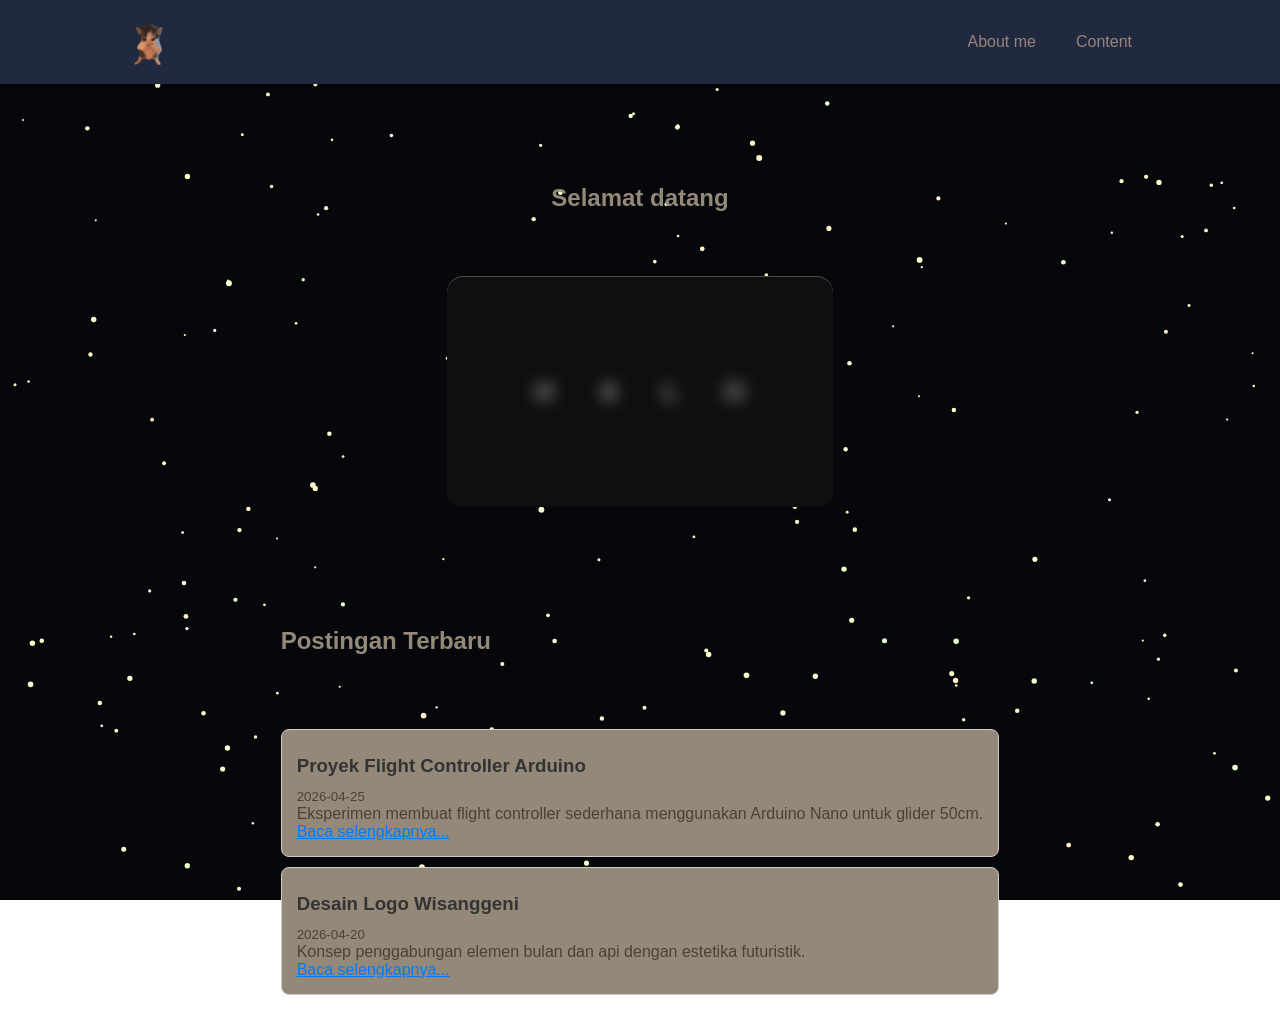
==== index.html @ 1976177c "Fix HTML structure and update navigation links" ====
<!DOCTYPE html>

<html lang="id">
    <head>
        <meta charset="UTF-8">
        <meta name="viewport" content="width=device-width, initial-scale=1.0">
        <link rel="stylesheet" href="style.css">
        <title>Sanul's Web</title>
    </head>
    <body>

</div>
        <nav class="navbar">
        <div class="logo">
            <a href="home.html"><img src="kicau-maniaa.gif" title="homeicon" width="50px" height="50px"></a>
        </div> 
            <ul class="nav-links">
                <li><a href="aboutme.html">About me</a></li>
                <li><a href="content.html">Content</a></li>
            </ul>
            <div class="menu-toggle" id="mobile-menu">
                <span class="bar"></span>
                <span class="bar"></span>
                <span class="bar"></span>
            </div>
        </nav>
        <div style="padding: 100px 20px; text-align: center;">
            <section>
  <h1>Selamat datang</h1>
  <ul class="code">
    <li tabindex="0" class="digit">
      <span>H</span>
    </li>
    <li tabindex="0" class="digit">
      <span>A</span>
    </li>
    <li tabindex="0" class="digit">
      <span>L</span>
    </li>
    <li tabindex="0" class="digit">
      <span>O</span>
    </li>
  </ul>
</section>
        </div>
<section class="content">
        <h2>Postingan Terbaru</h2>
        <div id="post-container">
            
        </div>
    </section>
<canvas id="canvas"></canvas>
<script src="cursor.js"></script>

<div>
<script>
    // 1. Ambil data dari file JSON
    fetch('posts.json')
        .then(response => response.json())
        .then(data => {
            const container = document.getElementById('post-container');
            
            // 2. Ambil 2-3 postingan terbaru saja
            const latestPosts = data.slice(0, 3); 

            // 3. Masukkan ke dalam HTML
            latestPosts.forEach(post => {
                const card = `
                    <div class="post-card" style="border: 1px solid #ccc; padding: 15px; margin: 10px 0; border-radius: 8px;">
                        <h3>${post.judul}</h3>
                        <p><small>${post.tanggal}</small></p>
                        <p>${post.ringkasan}</p>
                        <a href="${post.link}" style="color: #007bff;">Baca selengkapnya...</a>
                    </div>
                `;
                container.innerHTML += card;
            });
        })
        .catch(error => console.error('Gagal memuat postingan:', error));
</script>

<script>
    const menu = document.querySelector('#mobile-menu');
    const menuLinks = document.querySelector('.nav-links');

    menu.addEventListener('click', function() {
        // Menambah atau menghapus class 'active' saat diklik
        menuLinks.classList.toggle('active');
        
        // Opsional: Animasi burger jadi silang (X)
        menu.classList.toggle('is-active');
    });
</script>
</div>
    </body>

</html>
---- style.css ----
/* --- bar 
body {
    background-color: #222831 ; /* Dark Blue 
    color: #393E46;
    line-height: 1.6;
}*/

* {
  box-sizing: border-box;
}


section {
  display: grid;
  gap: 4rem;
  align-items: center;
  justify-content: center;
}


.code {
  font-size: 3rem;
  display: flex;
  flex-wrap: nowrap;
  color: hsl(0 0% 100%);
  border-radius: 1rem;
  background: hsl(0 0% 6%);
  justify-content: center;
  box-shadow: 0 1px hsl(0 0% 100% / 0.25) inset;
}

.code:hover {
  cursor: grab;
}

.digit {
  display: flex;
  height: 100%;
  padding: 5.5rem 1rem;
}

.digit:focus-visible {
  outline-color: hsl(0 0% 50% / 0.25);
  outline-offset: 1rem;
}

.digit span {
  scale: calc(var(--active, 0) + 0.5);
  filter: blur(calc((1 - var(--active, 0)) * 1rem));
  transition: scale calc(((1 - var(--active, 0)) + 0.2) * 1s), filter calc(((1 - var(--active, 0)) + 0.2) * 1s);
}

ul {
  padding: 0;
  margin: 0;
}

.digit:first-of-type {
  padding-left: 5rem;
}
.digit:last-of-type {
  padding-right: 5rem;
}

:root {
  --lerp-0: 1; /* === sin(90deg) */
  --lerp-1: calc(sin(50deg));
  --lerp-2: calc(sin(45deg));
  --lerp-3: calc(sin(35deg));
  --lerp-4: calc(sin(25deg));
  --lerp-5: calc(sin(15deg));
}

.digit:is(:hover, :focus-visible) {
  --active: var(--lerp-0);
}
.digit:is(:hover, :focus-visible) + .digit,
.digit:has(+ .digit:is(:hover, :focus-visible)) {
  --active: var(--lerp-1);
}
.digit:is(:hover, :focus-visible) + .digit + .digit,
.digit:has(+ .digit + .digit:is(:hover, :focus-visible)) {
  --active: var(--lerp-2);
}
.digit:is(:hover, :focus-visible) + .digit + .digit + .digit,
.digit:has(+ .digit + .digit + .digit:is(:hover, :focus-visible)) {
  --active: var(--lerp-3);
}
.digit:is(:hover, :focus-visible) + .digit + .digit + .digit + .digit,
.digit:has(+ .digit + .digit + .digit + .digit:is(:hover, :focus-visible)) {
  --active: var(--lerp-4);
}
.digit:is(:hover, :focus-visible) + .digit + .digit + .digit + .digit + .digit,
.digit:has(+ .digit + .digit + .digit + .digit + .digit:is(:hover, :focus-visible)) {
  --active: var(--lerp-5);
}

h1 {
    color: #948979;
}

h5  {
    color: #948979;
}

h2 {
    color: #948979;
}

p {
    color: #4B4038;
}

.card:hover {
    border-color: #DFD0B8;
    transform: scale(1.02);
}

.post-card {
    background: #948979;
    padding: 20px;
    margin-bottom: 20px;
    border-radius: 10px;
    transition: transform 0.3s;
}
.post-date {
    font-size: 0.8rem;
    color: #4B4038;
}

.post-card h3 {
    margin: 10px 0;
    color: #333333;
}

.bar {
    width: 25px;
    height: 3px;
    background-color: #CAAA98; /* Warna putih agar terlihat di dark mode */
    border-radius: 3px;
    transition: 0.3s;
}


.read-more {
    display: inline-block;
    margin-top: 15px;
    text-decoration: none;
    color: #CAAA98;
    font-weight: bold;
}

.nav-links a {
    text-decoration: none;
    color: #9A8678;
    font-size: 1rem;
    font-weight: 500;
    transition: color 0.3s ease;
}

/* Efek Hover pada Link */
.nav-links a:hover {
    color: #CAAA98; /* Warna biru saat kursor di atasnya */
}

/*button konten*/

:root {
    --card-bg: #1e1e1e;        /* Abu-abu kartu */
    --border-soft: #333333;    /* Garis pembatas halus */
    --text-head: #4B4038;      /* Putih judul */
    --text-para: #a0a0a0;      /* Abu-abu teks deskripsi */
    --accent-blog: #64ffda;    /* Aksen Blog (Mint) */
    --accent-video: #DFD0B8;   /* Aksen Video (Orange Api/Wisanggeni) */
}


/* Header di bawah Navbar */
.content-header {
    text-align: center;
    padding: 60px 20px;
}

.content-header h1 {
    color: var(--text-head);
    font-size: 2rem;
    margin-bottom: 25px;
}

/* Container Tombol Utama */
.nav-buttons {
    display: flex;
    justify-content: center;
    gap: 15px;
}

.btn {
    padding: 10px 20px;
    border-radius: 6px;
    text-decoration: none;
    font-weight: bold;
    font-size: 0.9rem;
    transition: 0.3s ease;
}

.btn-blog {
    border: 1px solid var(--accent-blog);
    color: var(--accent-blog);
}

.btn-video {
    border: 1px solid var(--accent-video);
    color: var(--accent-video);
}

.btn:hover {
    background: rgba(255, 255, 255, 0.05);
    transform: translateY(-2px);
}

/* Grid Pembungkus Postingan */
.container {
    max-width: 1100px;
    margin: 0 auto;
    padding: 40px 20px;
}

.content-grid {
    display: grid;
    grid-template-columns: repeat(auto-fill, minmax(300px, 1fr));
    gap: 20px;
}

/* Style Kartu Umum */
.card {
    background: var(--card-bg);
    border: 1px solid var(--border-soft);
    border-radius: 12px;
    padding: 20px;
    transition: 0.3s ease;
    display: flex;
    flex-direction: column;
}


/* Tag Pembeda (Blog/Video) */
.tag {
    font-size: 0.7rem;
    font-weight: bold;
    text-transform: uppercase;
    margin-bottom: 15px;
    display: inline-block;
}

.tag-blog { color: var(--accent-blog); }
.tag-video { color: var(--accent-video); }

/* Isi Kartu */
.card h3 {
    color: var(--text-head);
    margin-bottom: 10px;
    font-size: 1.2rem;
}

.card p {
    font-size: 0.9rem;
    line-height: 1.5;
    flex-grow: 1; /* Supaya tinggi teks sama rata */
}

/* Link di dalam kartu */
.card-link {
    margin-top: 20px;
    text-decoration: none;
    font-size: 0.85rem;
    font-weight: bold;
    color: var(--text-head);
}

.card-link:hover {
    text-decoration: underline;
}


/* Blog Post Cards */
.content {
    max-width: 800px;
    margin: 0 auto;
    padding: 20px;
}


.post-card:hover {
    transform: translateY(-5px);
}

/* Reset Dasar */
* {
    margin: 0;
    padding: 0;
    box-sizing: border-box;
    font-family: 'Segoe UI', Tahoma, Geneva, Verdana, sans-serif;
    
}

/* Container Navbar */
.navbar {
    display: flex;
    justify-content: space-between; /* Membagi ruang antara logo, menu, dan tombol */
    align-items: center;
    padding: 15px 10%;
    background-color: #202940; /* Warna latar putih bersih */
    box-shadow: 0 2px 10px rgba(0, 0, 0, 0.1); /* Bayangan halus di bawah */
    position: sticky;
    top: 0;
    z-index: 1000;
}

/* Style Logo */


/* Link Navigasi */
.nav-links {
    list-style: none;
    display: flex;
}

.nav-links li {
    margin: 0 20px;
}


/* Sembunyikan burger di layar besar */
.menu-toggle {
    display: none;
    cursor: pointer;
    flex-direction: column;
    gap: 5px;
}


/* --- Pengaturan Layar HP (Mobile) --- */
@media screen and (max-width: 768px) {
    .menu-toggle {
        display: flex; /* Munculkan burger */
    }

    .nav-links {
        display: none; /* Sembunyikan menu bawaan */
        flex-direction: column;
        width: 100%;
        background-color: #C08552; /* Warna abu-abu bar kamu */
        position: absolute;
        top: 60px; /* Jarak dari atas bar */
        left: 0;
        border-bottom: 1px solid #333;
        padding: 20px 0;
    }

    /* Class tambahan saat menu dibuka (akan dipicu oleh JavaScript) */
    .nav-links.active {
        display: flex;
    }

    .nav-buttons {
        flex-direction: column;
        align-items: center;
    }
    .btn { width: 80%; text-align: center; }

}

/* Menghilangkan margin bawaan browser */
#canvas {
    position: fixed; /* Bintang tetap di posisi layar saat scroll */
    top: 0;
    left: 0;
    width: 100%;
    height: 100%;
    z-index: -1; /* PENTING: Meletakkan bintang di bawah konten website */
    background-color: #05070a;
}
#spaceCanvas {
    position: fixed;
    top: 0;
    left: 0;
    width: 100%;
    height: 100%;
    z-index: 5; /* Di atas bintang (#canvas z-index -1), tapi di bawah teks */
    pointer-events: none;
}
body {
    margin: 0;
    padding: 0;
    /* overflow: hidden;  <-- HAPUS baris ini agar bisa scroll */
}        /* style.css 
html, body {
    cursor: none; /* Sembunyikan kursor bawaan Windows/Chrome 
}

/* Pastikan semua link dan tombol juga menyembunyikan kursor 
a, button, .menu-toggle {
    cursor: none;
}

/* Supaya canvas tidak mengganggu scroll 
canvas {
    display: block;
} */
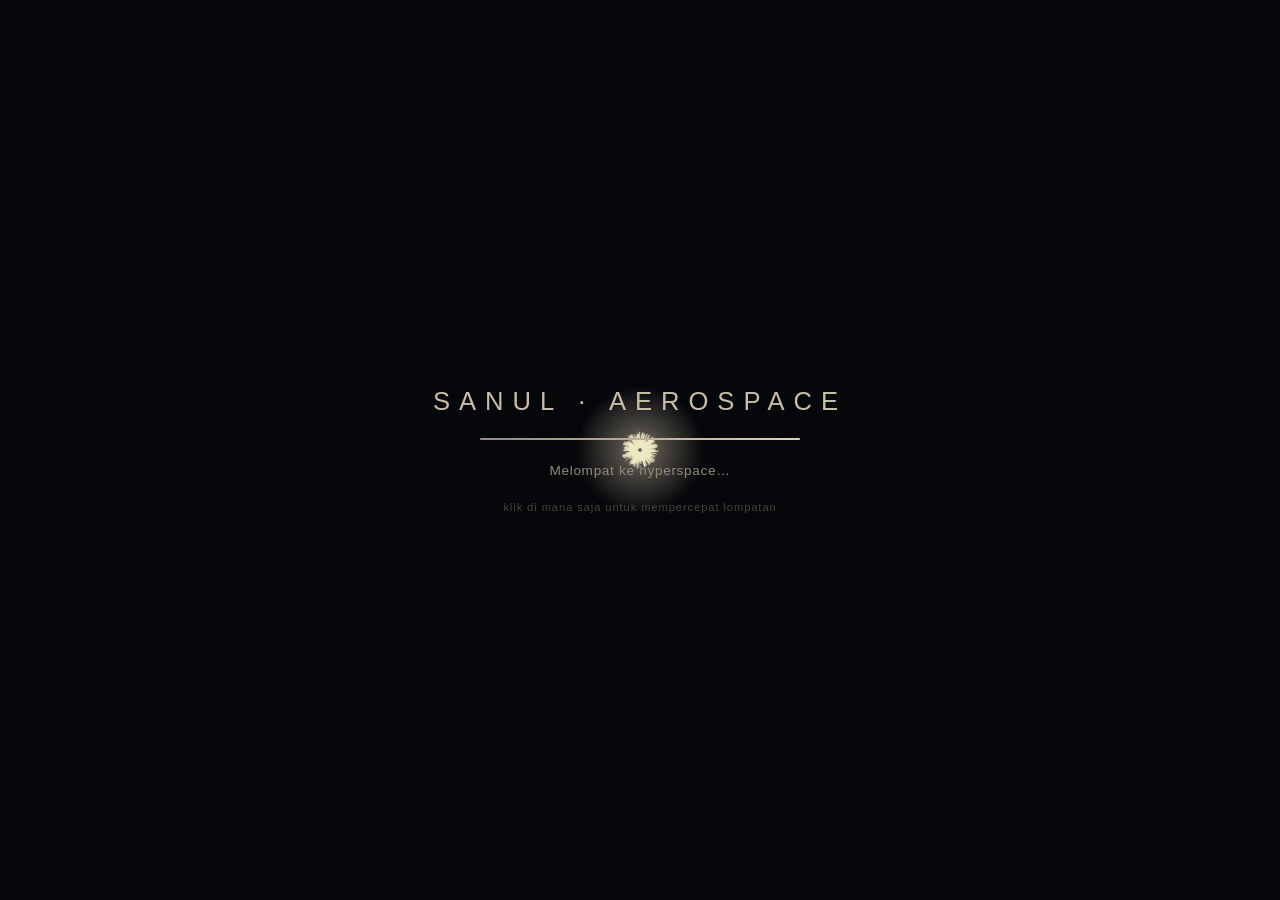
==== commit e4754eb9: "Add files via upload" ====
--- a/index.html
+++ b/index.html
@@ -1,97 +1,352 @@
-<!DOCTYPE html>
-
-<html lang="id">
-    <head>
-        <meta charset="UTF-8">
-        <meta name="viewport" content="width=device-width, initial-scale=1.0">
-        <link rel="stylesheet" href="style.css">
-        <title>Sanul's Web</title>
-    </head>
-    <body>
-
-</div>
-        <nav class="navbar">
-        <div class="logo">
-            <a href="home.html"><img src="kicau-maniaa.gif" title="homeicon" width="50px" height="50px"></a>
-        </div> 
-            <ul class="nav-links">
-                <li><a href="aboutme.html">About me</a></li>
-                <li><a href="content.html">Content</a></li>
-            </ul>
-            <div class="menu-toggle" id="mobile-menu">
-                <span class="bar"></span>
-                <span class="bar"></span>
-                <span class="bar"></span>
-            </div>
-        </nav>
-        <div style="padding: 100px 20px; text-align: center;">
-            <section>
-  <h1>Selamat datang</h1>
-  <ul class="code">
-    <li tabindex="0" class="digit">
-      <span>H</span>
-    </li>
-    <li tabindex="0" class="digit">
-      <span>A</span>
-    </li>
-    <li tabindex="0" class="digit">
-      <span>L</span>
-    </li>
-    <li tabindex="0" class="digit">
-      <span>O</span>
-    </li>
-  </ul>
-</section>
-        </div>
-<section class="content">
-        <h2>Postingan Terbaru</h2>
-        <div id="post-container">
-            
-        </div>
-    </section>
-<canvas id="canvas"></canvas>
-<script src="cursor.js"></script>
-
-<div>
-<script>
-    // 1. Ambil data dari file JSON
-    fetch('posts.json')
-        .then(response => response.json())
-        .then(data => {
-            const container = document.getElementById('post-container');
-            
-            // 2. Ambil 2-3 postingan terbaru saja
-            const latestPosts = data.slice(0, 3); 
-
-            // 3. Masukkan ke dalam HTML
-            latestPosts.forEach(post => {
-                const card = `
-                    <div class="post-card" style="border: 1px solid #ccc; padding: 15px; margin: 10px 0; border-radius: 8px;">
-                        <h3>${post.judul}</h3>
-                        <p><small>${post.tanggal}</small></p>
-                        <p>${post.ringkasan}</p>
-                        <a href="${post.link}" style="color: #007bff;">Baca selengkapnya...</a>
-                    </div>
-                `;
-                container.innerHTML += card;
-            });
-        })
-        .catch(error => console.error('Gagal memuat postingan:', error));
-</script>
-
-<script>
-    const menu = document.querySelector('#mobile-menu');
-    const menuLinks = document.querySelector('.nav-links');
-
-    menu.addEventListener('click', function() {
-        // Menambah atau menghapus class 'active' saat diklik
-        menuLinks.classList.toggle('active');
-        
-        // Opsional: Animasi burger jadi silang (X)
-        menu.classList.toggle('is-active');
-    });
-</script>
-</div>
-    </body>
-
-</html>
+<!DOCTYPE html>
+<html lang="id">
+<head>
+<meta charset="UTF-8">
+<meta name="viewport" content="width=device-width, initial-scale=1.0">
+<link rel="stylesheet" href="style.css">
+<title>Sanul's Web</title>
+
+<style>
+  /* ====================================================
+     LOADING SCREEN — "WARP JUMP"
+     Bintang di layar loading ditarik ke satu titik pusat
+     (seolah pesawat masuk hyperspace), lalu meledak keluar
+     jadi starfield biasa saat konten situs terungkap.
+  ==================================================== */
+
+  html, body {
+    background: #05070a;
+  }
+
+  #loader {
+    position: fixed;
+    inset: 0;
+    z-index: 9999;
+    background: #05070a;
+    display: flex;
+    align-items: center;
+    justify-content: center;
+    overflow: hidden;
+    transition: opacity 0.9s ease;
+  }
+
+  #loader.hidden {
+    opacity: 0;
+    pointer-events: none;
+  }
+
+  #loaderCanvas {
+    position: absolute;
+    inset: 0;
+    width: 100%;
+    height: 100%;
+  }
+
+  #loaderCenter {
+    position: relative;
+    z-index: 2;
+    display: flex;
+    flex-direction: column;
+    align-items: center;
+    gap: 1.4rem;
+    text-align: center;
+    padding: 0 1.5rem;
+  }
+
+  #loaderMark {
+    font-family: 'Segoe UI', Tahoma, Geneva, Verdana, sans-serif;
+    font-size: clamp(1.1rem, 2.6vw, 1.6rem);
+    letter-spacing: 0.35em;
+    color: #DFD0B8;
+    text-transform: uppercase;
+    opacity: 0.9;
+  }
+
+  #loaderStatus {
+    font-family: 'Segoe UI', Tahoma, Geneva, Verdana, sans-serif;
+    font-size: 0.85rem;
+    color: #948979;
+    min-height: 1.2em;
+    letter-spacing: 0.05em;
+  }
+
+  #loaderBarTrack {
+    width: min(60vw, 320px);
+    height: 2px;
+    background: rgba(148, 137, 121, 0.25);
+    border-radius: 2px;
+    overflow: hidden;
+    position: relative;
+  }
+
+  #loaderBarFill {
+    position: absolute;
+    inset: 0;
+    width: 0%;
+    background: linear-gradient(90deg, #948979, #DFD0B8);
+    box-shadow: 0 0 12px rgba(223, 208, 184, 0.6);
+    transition: width 0.25s ease-out;
+  }
+
+  #loaderHint {
+    font-family: 'Segoe UI', Tahoma, Geneva, Verdana, sans-serif;
+    font-size: 0.7rem;
+    color: #4B4038;
+    letter-spacing: 0.08em;
+  }
+
+  /* Konten situs disembunyikan halus sebelum reveal */
+  #site {
+    opacity: 0;
+    transition: opacity 1s ease;
+  }
+  #site.revealed {
+    opacity: 1;
+  }
+
+  @media (prefers-reduced-motion: reduce) {
+    #loader, #site { transition: opacity 0.3s linear; }
+  }
+</style>
+</head>
+<body>
+
+  <!-- ============ LOADING SCREEN ============ -->
+  <div id="loader">
+    <canvas id="loaderCanvas"></canvas>
+    <div id="loaderCenter">
+      <div id="loaderMark">SANUL&nbsp;&middot;&nbsp;AEROSPACE</div>
+      <div id="loaderBarTrack"><div id="loaderBarFill"></div></div>
+      <div id="loaderStatus">Menyalakan mesin&hellip;</div>
+      <div id="loaderHint">klik di mana saja untuk mempercepat lompatan</div>
+    </div>
+  </div>
+
+  <!-- ============ SITE CONTENT ============ -->
+  <div id="site">
+    <nav class="navbar">
+      <div class="logo">
+        <a href="index.html"><img src="kicau-maniaa.gif" title="homeicon" width="50px" height="50px"></a>
+      </div>
+      <ul class="nav-links">
+        <li><a href="aboutme.html">About me</a></li>
+        <li><a href="content.html">Content</a></li>
+      </ul>
+      <div class="menu-toggle" id="mobile-menu">
+        <span class="bar"></span>
+        <span class="bar"></span>
+        <span class="bar"></span>
+      </div>
+    </nav>
+
+    <div style="padding: 100px 20px; text-align: center;">
+      <h1>Blog</h1>
+    </div>
+
+    <section class="content">
+      <h2>Postingan Terbaru</h2>
+      <div id="post-container">
+        <p style="color: gray;">Memuat postingan...</p>
+      </div>
+    </section>
+
+    <canvas id="canvas"></canvas>
+  </div>
+
+  <script>
+    // ==================================================
+    // LOADING SCREEN LOGIC — Warp Jump
+    // ==================================================
+    (function() {
+      const loader = document.getElementById('loader');
+      const site = document.getElementById('site');
+      const canvas = document.getElementById('loaderCanvas');
+      const ctx = canvas.getContext('2d');
+      const barFill = document.getElementById('loaderBarFill');
+      const statusEl = document.getElementById('loaderStatus');
+
+      const reduceMotion = window.matchMedia('(prefers-reduced-motion: reduce)').matches;
+
+      let W, H, cx, cy;
+      function resize() {
+        W = canvas.width = window.innerWidth;
+        H = canvas.height = window.innerHeight;
+        cx = W / 2;
+        cy = H / 2;
+      }
+      resize();
+      window.addEventListener('resize', resize);
+
+      // Fase-fase pesan status, terasa seperti checklist pra-peluncuran
+      const messages = [
+        'Menyalakan mesin…',
+        'Mengkalibrasi navigasi…',
+        'Mengunci koordinat…',
+        'Melompat ke hyperspace…'
+      ];
+
+      // ---- Partikel bintang untuk efek warp ----
+      const STAR_COUNT = 260;
+      let stars = [];
+
+      function makeStar() {
+        const angle = Math.random() * Math.PI * 2;
+        const radius = Math.random() * Math.max(W, H) * 0.6 + 20;
+        return {
+          angle,
+          radius,
+          baseRadius: radius,
+          speed: Math.random() * 0.6 + 0.3,
+          size: Math.random() * 1.6 + 0.6,
+          hue: Math.random() * 40 + 40 // kuning pucat, senada cursor.js
+        };
+      }
+
+      function initStars() {
+        stars = [];
+        for (let i = 0; i < STAR_COUNT; i++) stars.push(makeStar());
+      }
+      initStars();
+
+      let progress = 0;       // 0 -> 1, dikendalikan "muatan" halaman + waktu minimum
+      let warpBoost = 0;      // dipicu klik, mempercepat penarikan bintang
+      let launched = false;   // sudah trigger reveal?
+      let msgIndex = 0;
+
+      function setStatus(i) {
+        if (i !== msgIndex && i < messages.length) {
+          msgIndex = i;
+          statusEl.textContent = messages[i];
+        }
+      }
+
+      // Klik mempercepat lompatan (interaktif, terhubung ke tema magnet cursor.js)
+      loader.addEventListener('click', () => {
+        warpBoost = Math.min(warpBoost + 0.35, 1.2);
+      });
+
+      function draw() {
+        ctx.clearRect(0, 0, W, H);
+
+        // pull factor: makin besar progress, makin kuat bintang ditarik ke pusat
+        const pull = Math.min(progress + warpBoost, 1);
+
+        stars.forEach(s => {
+          // radius menyusut menuju pusat seiring progress (efek warp)
+          const r = s.baseRadius * (1 - pull) + 2;
+          s.angle += 0.0015 * s.speed * (1 + pull * 6);
+
+          const x = cx + Math.cos(s.angle) * r;
+          const y = cy + Math.sin(s.angle) * r;
+
+          // panjang "jejak" bertambah saat kecepatan tinggi -> kesan streak cahaya
+          const streak = pull * 18 * s.speed;
+          const tailX = cx + Math.cos(s.angle - 0.02) * (r + streak);
+          const tailY = cy + Math.sin(s.angle - 0.02) * (r + streak);
+
+          ctx.strokeStyle = `hsla(${s.hue}, 100%, 90%, ${0.15 + pull * 0.5})`;
+          ctx.lineWidth = s.size;
+          ctx.beginPath();
+          ctx.moveTo(tailX, tailY);
+          ctx.lineTo(x, y);
+          ctx.stroke();
+        });
+
+        // titik cahaya di pusat, membesar mendekati lompatan
+        const glowR = 4 + pull * 60;
+        const grad = ctx.createRadialGradient(cx, cy, 0, cx, cy, glowR);
+        grad.addColorStop(0, `rgba(223, 208, 184, ${0.5 * pull})`);
+        grad.addColorStop(1, 'rgba(223, 208, 184, 0)');
+        ctx.fillStyle = grad;
+        ctx.beginPath();
+        ctx.arc(cx, cy, glowR, 0, Math.PI * 2);
+        ctx.fill();
+
+        warpBoost *= 0.96; // klik boost meluruh pelan
+      }
+
+      function animateLoader() {
+        if (launched) return;
+        draw();
+        requestAnimationFrame(animateLoader);
+      }
+
+      if (reduceMotion) {
+        // Tanpa animasi: langsung tampilkan progress bar statis, skip canvas warp
+        canvas.style.display = 'none';
+      } else {
+        animateLoader();
+      }
+
+      // ---- Simulasi kesiapan halaman (gambar, fetch posts.json, dsb) ----
+      const MIN_DURATION = 1800; // ms, biar transisi tetap terasa meski aset kecil
+      const start = performance.now();
+
+      let assetsReady = false;
+      window.addEventListener('load', () => { assetsReady = true; });
+      // fallback kalau load event sudah lewat
+      if (document.readyState === 'complete') assetsReady = true;
+
+      function tick() {
+        const elapsed = performance.now() - start;
+        const timeProgress = Math.min(elapsed / MIN_DURATION, 1);
+        progress = assetsReady ? Math.max(progress, timeProgress) : timeProgress * 0.85;
+
+        barFill.style.width = (progress * 100).toFixed(0) + '%';
+        setStatus(Math.min(messages.length - 1, Math.floor(progress * messages.length)));
+
+        if (progress >= 1 && assetsReady && !launched) {
+          launched = true;
+          finishLoad();
+          return;
+        }
+        requestAnimationFrame(tick);
+      }
+      requestAnimationFrame(tick);
+
+      function finishLoad() {
+        setStatus(messages.length - 1);
+        barFill.style.width = '100%';
+        // beri jeda sekejap agar bar 100% terlihat sebelum warp-out
+        setTimeout(() => {
+          loader.classList.add('hidden');
+          site.classList.add('revealed');
+          setTimeout(() => { loader.remove(); }, 950);
+        }, 250);
+      }
+    })();
+  </script>
+
+  <script>
+    fetch('posts.json')
+      .then(response => response.json())
+      .then(data => {
+        const container = document.getElementById('post-container');
+        const latestPosts = data.slice(0, 3);
+        latestPosts.forEach(post => {
+          const card = `
+            <div class="post-card" style="border: 1px solid #ccc; padding: 15px; margin: 10px 0; border-radius: 8px;">
+              <h3>${post.judul}</h3>
+              <p><small>${post.tanggal}</small></p>
+              <p>${post.ringkasan}</p>
+              <a href="${post.link}" style="color: #007bff;">Baca selengkapnya...</a>
+            </div>
+          `;
+          container.innerHTML += card;
+        });
+      })
+      .catch(error => console.error('Gagal memuat postingan:', error));
+  </script>
+
+  <script>
+    const menu = document.querySelector('#mobile-menu');
+    const menuLinks = document.querySelector('.nav-links');
+    menu.addEventListener('click', function() {
+      menuLinks.classList.toggle('active');
+      menu.classList.toggle('is-active');
+    });
+  </script>
+
+  <script src="cursor.js"></script>
+</body>
+</html>
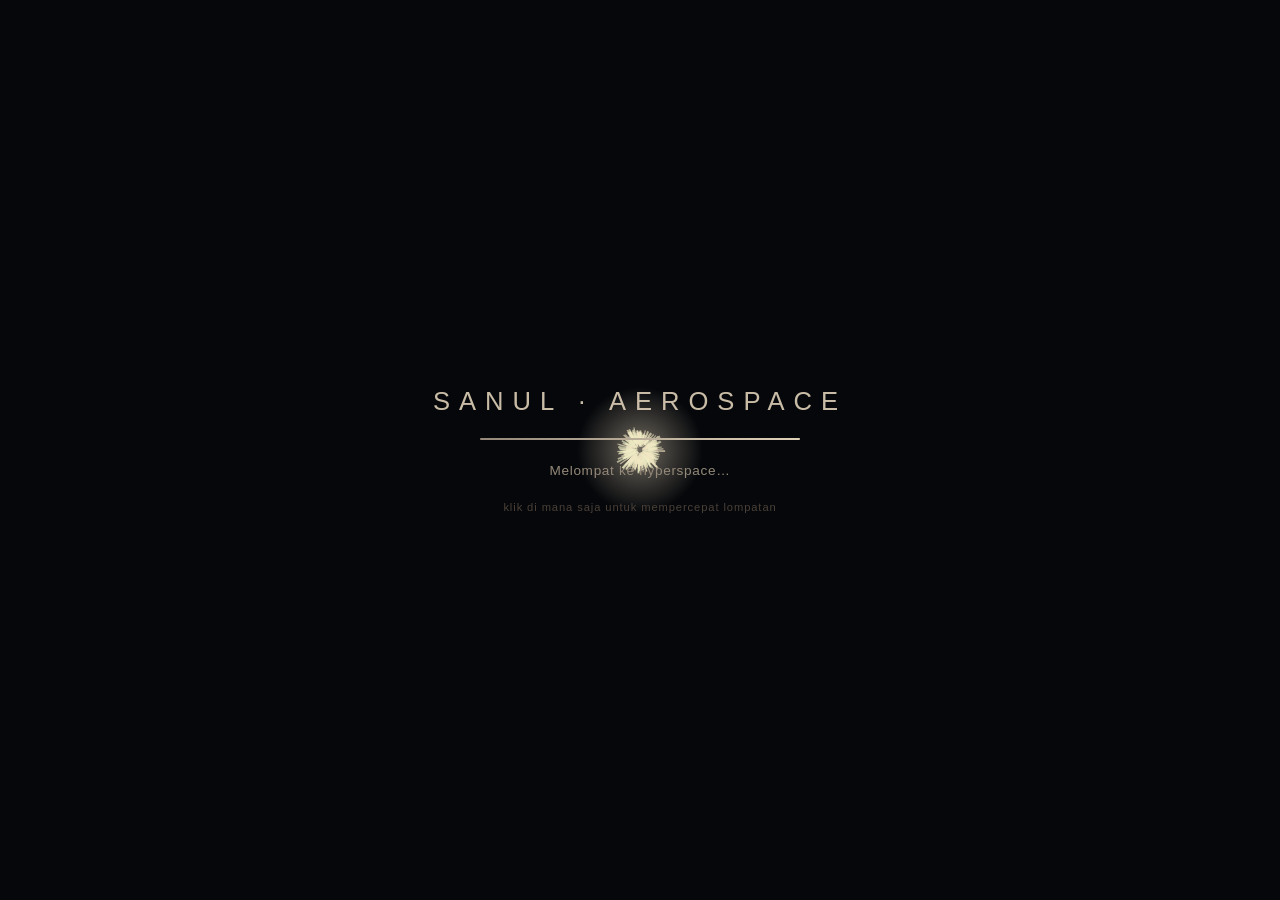
==== commit 0774c4c3: "Remove navigation bar from index.html Removed the navigation bar from the site content." ====
--- a/index.html
+++ b/index.html
@@ -124,21 +124,6 @@
 
   <!-- ============ SITE CONTENT ============ -->
   <div id="site">
-    <nav class="navbar">
-      <div class="logo">
-        <a href="index.html"><img src="kicau-maniaa.gif" title="homeicon" width="50px" height="50px"></a>
-      </div>
-      <ul class="nav-links">
-        <li><a href="aboutme.html">About me</a></li>
-        <li><a href="content.html">Content</a></li>
-      </ul>
-      <div class="menu-toggle" id="mobile-menu">
-        <span class="bar"></span>
-        <span class="bar"></span>
-        <span class="bar"></span>
-      </div>
-    </nav>
-
     <div style="padding: 100px 20px; text-align: center;">
       <h1>Blog</h1>
     </div>
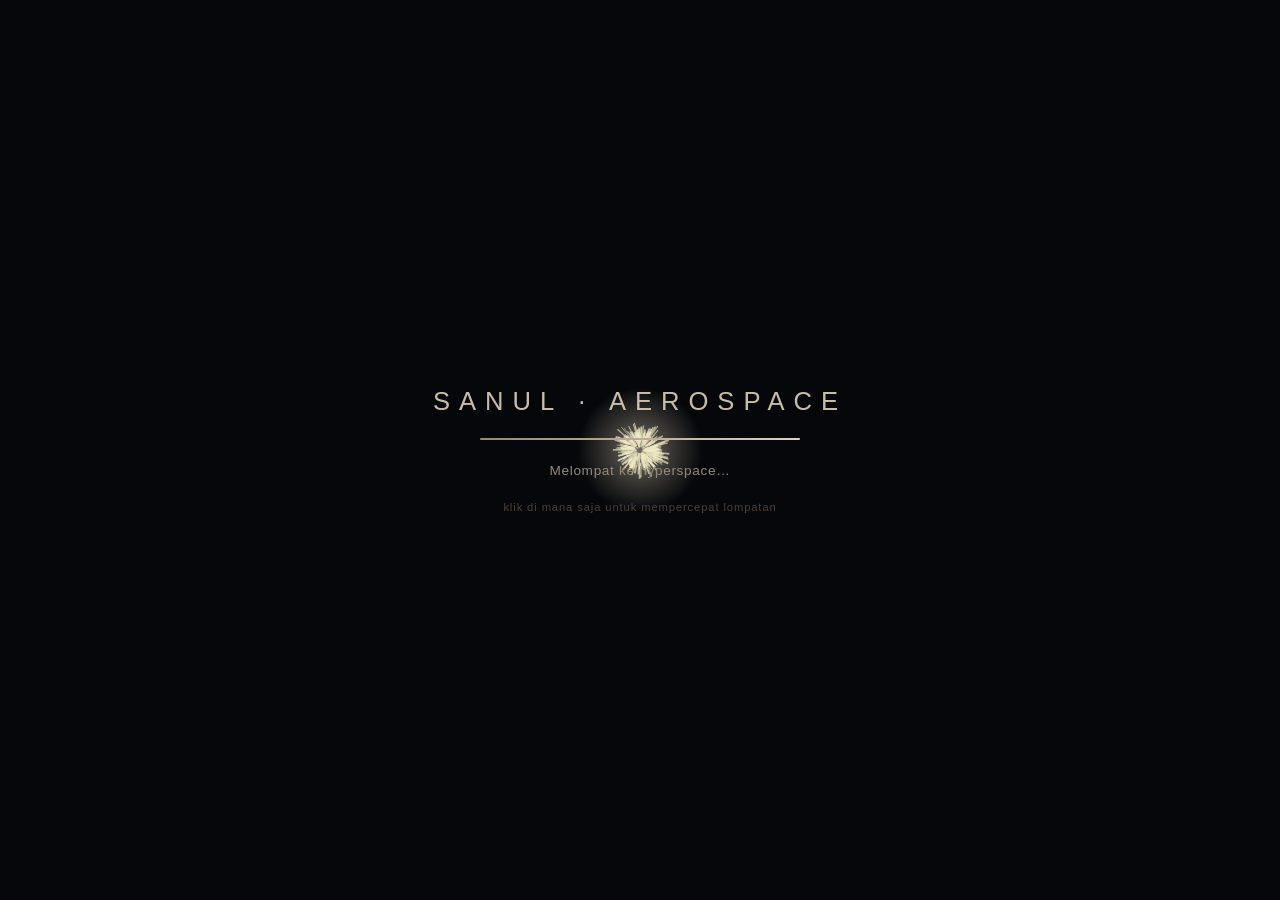
==== commit e72cffcf: "Implement navigation bar in index.html Added navigation bar with logo and links." ====
--- a/index.html
+++ b/index.html
@@ -124,6 +124,21 @@
 
   <!-- ============ SITE CONTENT ============ -->
   <div id="site">
+    <nav class="navbar">
+      <div class="logo">
+        <a href="index.html"><img src="kicau-maniaa.gif" title="homeicon" width="50px" height="50px"></a>
+      </div>
+      <ul class="nav-links">
+        <li><a href="aboutme.html">About me</a></li>
+        <li><a href="content.html">Content</a></li>
+      </ul>
+      <div class="menu-toggle" id="mobile-menu">
+        <span class="bar"></span>
+        <span class="bar"></span>
+        <span class="bar"></span>
+      </div>
+    </nav>
+
     <div style="padding: 100px 20px; text-align: center;">
       <h1>Blog</h1>
     </div>
@@ -296,7 +311,10 @@
         setTimeout(() => {
           loader.classList.add('hidden');
           site.classList.add('revealed');
-          setTimeout(() => { loader.remove(); }, 950);
+          setTimeout(() => {
+            loader.remove();
+            if (window.reinitStarfield) window.reinitStarfield();
+          }, 950);
         }, 250);
       }
     })();
--- a/style.css
+++ b/style.css
@@ -4,6 +4,14 @@
     color: #393E46;
     line-height: 1.6;
 }*/
+
+#site {
+  opacity: 0;
+  transition: opacity 1s ease;
+}
+#site.revealed {
+  opacity: 1;
+}
 
 * {
   box-sizing: border-box;
@@ -406,4 +414,4 @@
 /* Supaya canvas tidak mengganggu scroll 
 canvas {
     display: block;
-} */+} */
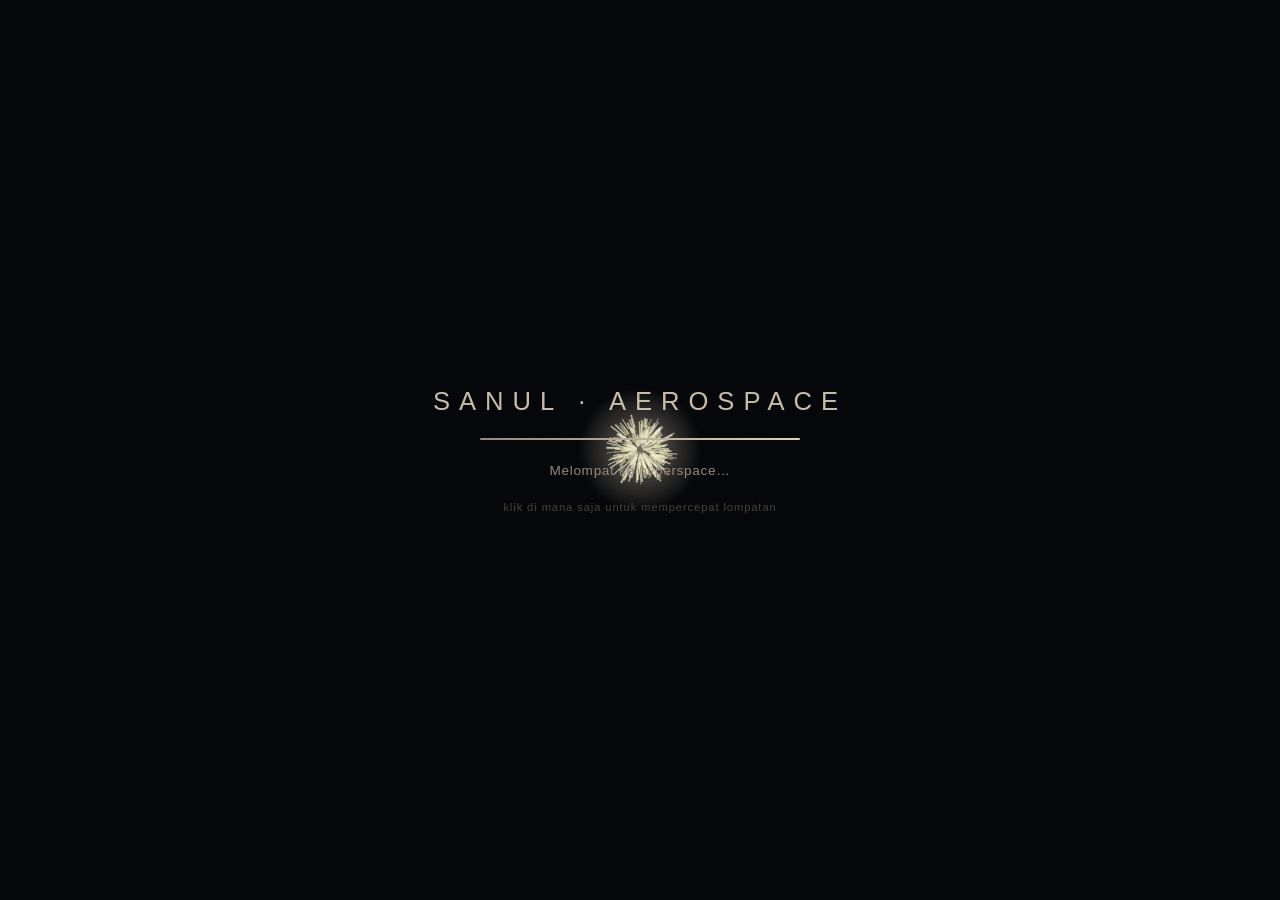
==== commit 88945e6e: "Refactor loading screen and remove site content Refactor loading screen styles and scripts, update c" ====
--- a/index.html
+++ b/index.html
@@ -3,31 +3,26 @@
 <head>
 <meta charset="UTF-8">
 <meta name="viewport" content="width=device-width, initial-scale=1.0">
-<link rel="stylesheet" href="style.css">
 <title>Sanul's Web</title>
 
 <style>
-  /* ====================================================
-     LOADING SCREEN — "WARP JUMP"
-     Bintang di layar loading ditarik ke satu titik pusat
-     (seolah pesawat masuk hyperspace), lalu meledak keluar
-     jadi starfield biasa saat konten situs terungkap.
-  ==================================================== */
-
   html, body {
+    margin: 0;
+    padding: 0;
     background: #05070a;
+    height: 100%;
+    overflow: hidden;
   }
 
   #loader {
     position: fixed;
     inset: 0;
-    z-index: 9999;
     background: #05070a;
     display: flex;
     align-items: center;
     justify-content: center;
     overflow: hidden;
-    transition: opacity 0.9s ease;
+    transition: opacity 0.6s ease;
   }
 
   #loader.hidden {
@@ -51,10 +46,10 @@
     gap: 1.4rem;
     text-align: center;
     padding: 0 1.5rem;
+    font-family: 'Segoe UI', Tahoma, Geneva, Verdana, sans-serif;
   }
 
   #loaderMark {
-    font-family: 'Segoe UI', Tahoma, Geneva, Verdana, sans-serif;
     font-size: clamp(1.1rem, 2.6vw, 1.6rem);
     letter-spacing: 0.35em;
     color: #DFD0B8;
@@ -63,7 +58,6 @@
   }
 
   #loaderStatus {
-    font-family: 'Segoe UI', Tahoma, Geneva, Verdana, sans-serif;
     font-size: 0.85rem;
     color: #948979;
     min-height: 1.2em;
@@ -89,29 +83,21 @@
   }
 
   #loaderHint {
-    font-family: 'Segoe UI', Tahoma, Geneva, Verdana, sans-serif;
     font-size: 0.7rem;
     color: #4B4038;
     letter-spacing: 0.08em;
   }
 
-  /* Konten situs disembunyikan halus sebelum reveal */
-  #site {
-    opacity: 0;
-    transition: opacity 1s ease;
-  }
-  #site.revealed {
-    opacity: 1;
-  }
-
   @media (prefers-reduced-motion: reduce) {
-    #loader, #site { transition: opacity 0.3s linear; }
+    #loader { transition: opacity 0.2s linear; }
   }
 </style>
 </head>
 <body>
 
-  <!-- ============ LOADING SCREEN ============ -->
+  <!-- ============ SPLASH LOADING SCREEN ============ -->
+  <!-- Halaman ini HANYA splash. Setelah animasi selesai,
+       otomatis pindah ke home.html. -->
   <div id="loader">
     <canvas id="loaderCanvas"></canvas>
     <div id="loaderCenter">
@@ -122,44 +108,11 @@
     </div>
   </div>
 
-  <!-- ============ SITE CONTENT ============ -->
-  <div id="site">
-    <nav class="navbar">
-      <div class="logo">
-        <a href="index.html"><img src="kicau-maniaa.gif" title="homeicon" width="50px" height="50px"></a>
-      </div>
-      <ul class="nav-links">
-        <li><a href="aboutme.html">About me</a></li>
-        <li><a href="content.html">Content</a></li>
-      </ul>
-      <div class="menu-toggle" id="mobile-menu">
-        <span class="bar"></span>
-        <span class="bar"></span>
-        <span class="bar"></span>
-      </div>
-    </nav>
-
-    <div style="padding: 100px 20px; text-align: center;">
-      <h1>Blog</h1>
-    </div>
-
-    <section class="content">
-      <h2>Postingan Terbaru</h2>
-      <div id="post-container">
-        <p style="color: gray;">Memuat postingan...</p>
-      </div>
-    </section>
-
-    <canvas id="canvas"></canvas>
-  </div>
-
   <script>
-    // ==================================================
-    // LOADING SCREEN LOGIC — Warp Jump
-    // ==================================================
     (function() {
+      const DESTINATION = 'home.html';
+
       const loader = document.getElementById('loader');
-      const site = document.getElementById('site');
       const canvas = document.getElementById('loaderCanvas');
       const ctx = canvas.getContext('2d');
       const barFill = document.getElementById('loaderBarFill');
@@ -177,7 +130,6 @@
       resize();
       window.addEventListener('resize', resize);
 
-      // Fase-fase pesan status, terasa seperti checklist pra-peluncuran
       const messages = [
         'Menyalakan mesin…',
         'Mengkalibrasi navigasi…',
@@ -185,7 +137,6 @@
         'Melompat ke hyperspace…'
       ];
 
-      // ---- Partikel bintang untuk efek warp ----
       const STAR_COUNT = 260;
       let stars = [];
 
@@ -194,11 +145,10 @@
         const radius = Math.random() * Math.max(W, H) * 0.6 + 20;
         return {
           angle,
-          radius,
           baseRadius: radius,
           speed: Math.random() * 0.6 + 0.3,
           size: Math.random() * 1.6 + 0.6,
-          hue: Math.random() * 40 + 40 // kuning pucat, senada cursor.js
+          hue: Math.random() * 40 + 40
         };
       }
 
@@ -208,9 +158,9 @@
       }
       initStars();
 
-      let progress = 0;       // 0 -> 1, dikendalikan "muatan" halaman + waktu minimum
-      let warpBoost = 0;      // dipicu klik, mempercepat penarikan bintang
-      let launched = false;   // sudah trigger reveal?
+      let progress = 0;
+      let warpBoost = 0;
+      let launched = false;
       let msgIndex = 0;
 
       function setStatus(i) {
@@ -220,26 +170,21 @@
         }
       }
 
-      // Klik mempercepat lompatan (interaktif, terhubung ke tema magnet cursor.js)
       loader.addEventListener('click', () => {
         warpBoost = Math.min(warpBoost + 0.35, 1.2);
       });
 
       function draw() {
         ctx.clearRect(0, 0, W, H);
-
-        // pull factor: makin besar progress, makin kuat bintang ditarik ke pusat
         const pull = Math.min(progress + warpBoost, 1);
 
         stars.forEach(s => {
-          // radius menyusut menuju pusat seiring progress (efek warp)
           const r = s.baseRadius * (1 - pull) + 2;
           s.angle += 0.0015 * s.speed * (1 + pull * 6);
 
           const x = cx + Math.cos(s.angle) * r;
           const y = cy + Math.sin(s.angle) * r;
 
-          // panjang "jejak" bertambah saat kecepatan tinggi -> kesan streak cahaya
           const streak = pull * 18 * s.speed;
           const tailX = cx + Math.cos(s.angle - 0.02) * (r + streak);
           const tailY = cy + Math.sin(s.angle - 0.02) * (r + streak);
@@ -252,7 +197,6 @@
           ctx.stroke();
         });
 
-        // titik cahaya di pusat, membesar mendekati lompatan
         const glowR = 4 + pull * 60;
         const grad = ctx.createRadialGradient(cx, cy, 0, cx, cy, glowR);
         grad.addColorStop(0, `rgba(223, 208, 184, ${0.5 * pull})`);
@@ -262,7 +206,7 @@
         ctx.arc(cx, cy, glowR, 0, Math.PI * 2);
         ctx.fill();
 
-        warpBoost *= 0.96; // klik boost meluruh pelan
+        warpBoost *= 0.96;
       }
 
       function animateLoader() {
@@ -272,84 +216,45 @@
       }
 
       if (reduceMotion) {
-        // Tanpa animasi: langsung tampilkan progress bar statis, skip canvas warp
         canvas.style.display = 'none';
       } else {
         animateLoader();
       }
 
-      // ---- Simulasi kesiapan halaman (gambar, fetch posts.json, dsb) ----
-      const MIN_DURATION = 1800; // ms, biar transisi tetap terasa meski aset kecil
+      const MIN_DURATION = 1800;
       const start = performance.now();
-
-      let assetsReady = false;
-      window.addEventListener('load', () => { assetsReady = true; });
-      // fallback kalau load event sudah lewat
-      if (document.readyState === 'complete') assetsReady = true;
 
       function tick() {
         const elapsed = performance.now() - start;
-        const timeProgress = Math.min(elapsed / MIN_DURATION, 1);
-        progress = assetsReady ? Math.max(progress, timeProgress) : timeProgress * 0.85;
+        progress = Math.min(elapsed / MIN_DURATION, 1);
 
         barFill.style.width = (progress * 100).toFixed(0) + '%';
         setStatus(Math.min(messages.length - 1, Math.floor(progress * messages.length)));
 
-        if (progress >= 1 && assetsReady && !launched) {
+        if (progress >= 1 && !launched) {
           launched = true;
-          finishLoad();
+          finishAndRedirect();
           return;
         }
         requestAnimationFrame(tick);
       }
       requestAnimationFrame(tick);
 
-      function finishLoad() {
+      function finishAndRedirect() {
         setStatus(messages.length - 1);
         barFill.style.width = '100%';
-        // beri jeda sekejap agar bar 100% terlihat sebelum warp-out
         setTimeout(() => {
           loader.classList.add('hidden');
-          site.classList.add('revealed');
+          // Navigasi SETELAH fade-out selesai, bukan bersamaan,
+          // supaya home.html mulai dari layar yang benar-benar bersih
+          // dan cursor.js di sana tidak rebutan dengan transisi ini.
           setTimeout(() => {
-            loader.remove();
-            if (window.reinitStarfield) window.reinitStarfield();
-          }, 950);
+            window.location.href = DESTINATION;
+          }, 650);
         }, 250);
       }
     })();
   </script>
 
-  <script>
-    fetch('posts.json')
-      .then(response => response.json())
-      .then(data => {
-        const container = document.getElementById('post-container');
-        const latestPosts = data.slice(0, 3);
-        latestPosts.forEach(post => {
-          const card = `
-            <div class="post-card" style="border: 1px solid #ccc; padding: 15px; margin: 10px 0; border-radius: 8px;">
-              <h3>${post.judul}</h3>
-              <p><small>${post.tanggal}</small></p>
-              <p>${post.ringkasan}</p>
-              <a href="${post.link}" style="color: #007bff;">Baca selengkapnya...</a>
-            </div>
-          `;
-          container.innerHTML += card;
-        });
-      })
-      .catch(error => console.error('Gagal memuat postingan:', error));
-  </script>
-
-  <script>
-    const menu = document.querySelector('#mobile-menu');
-    const menuLinks = document.querySelector('.nav-links');
-    menu.addEventListener('click', function() {
-      menuLinks.classList.toggle('active');
-      menu.classList.toggle('is-active');
-    });
-  </script>
-
-  <script src="cursor.js"></script>
 </body>
 </html>
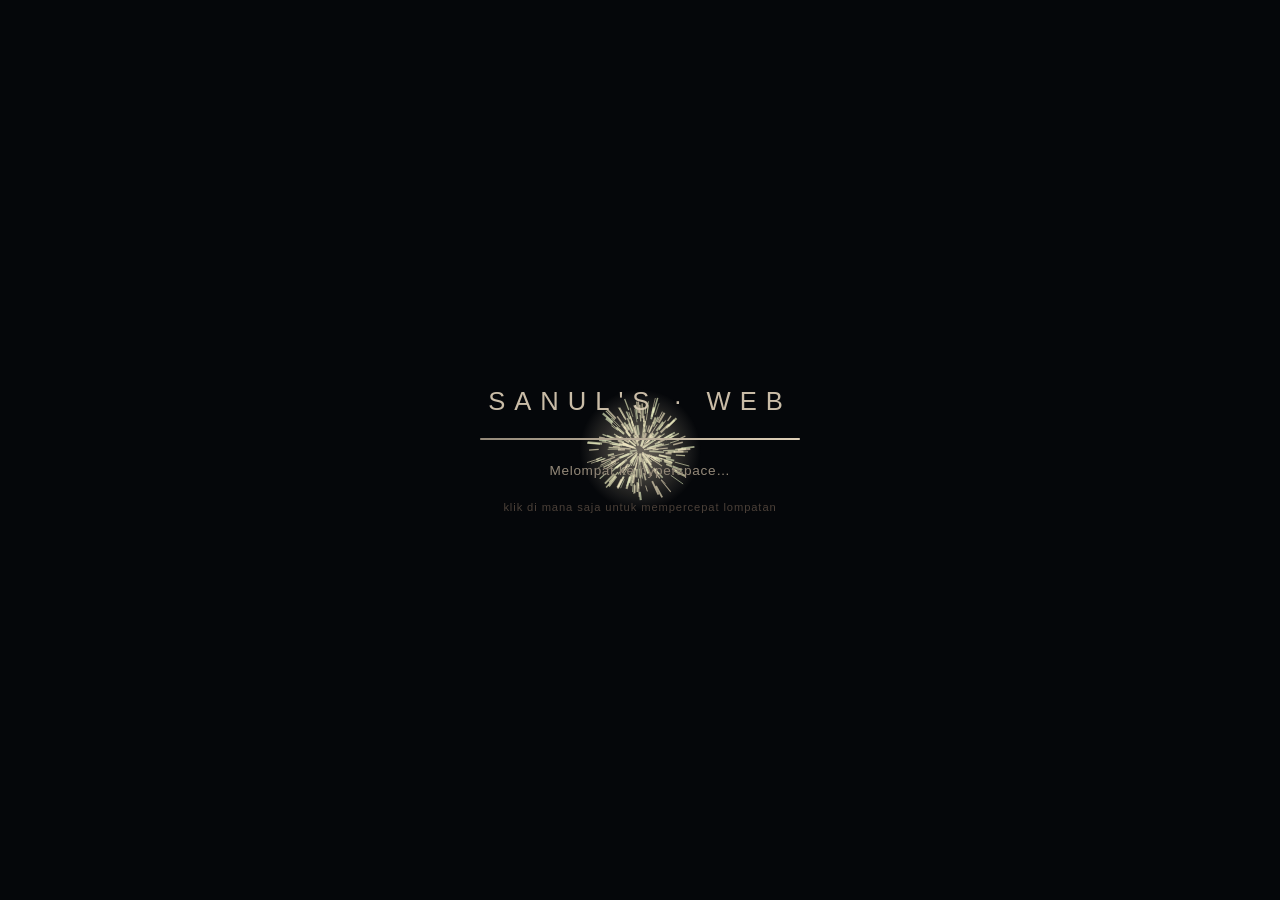
==== commit 5074e2fe: "Update loader text from 'AEROSPACE' to 'WEB'" ====
--- a/index.html
+++ b/index.html
@@ -101,7 +101,7 @@
   <div id="loader">
     <canvas id="loaderCanvas"></canvas>
     <div id="loaderCenter">
-      <div id="loaderMark">SANUL&nbsp;&middot;&nbsp;AEROSPACE</div>
+      <div id="loaderMark">SANUL's&nbsp;&middot;&nbsp;WEB</div>
       <div id="loaderBarTrack"><div id="loaderBarFill"></div></div>
       <div id="loaderStatus">Menyalakan mesin&hellip;</div>
       <div id="loaderHint">klik di mana saja untuk mempercepat lompatan</div>
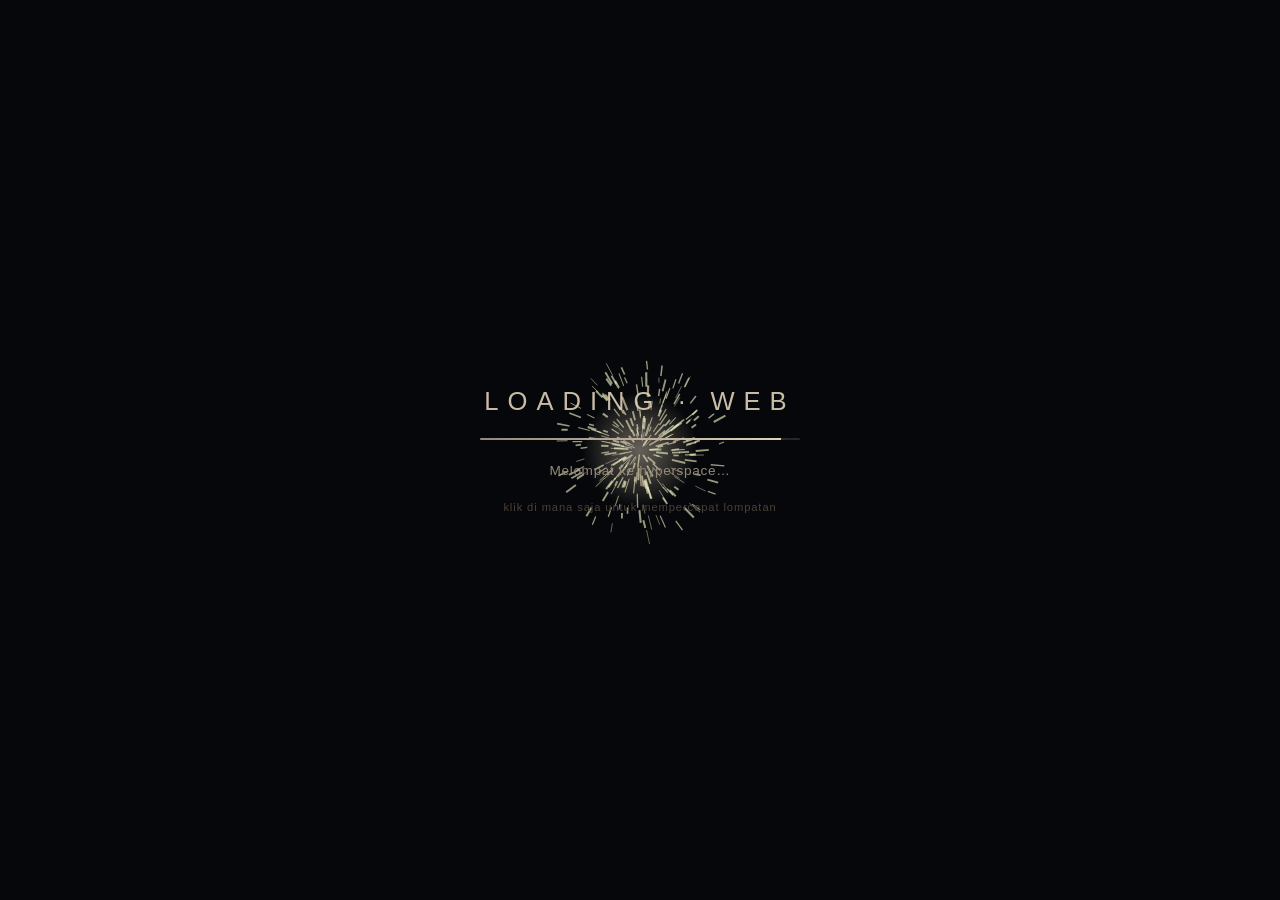
==== commit dccbf85a: "Change loader text from 'SANUL's WEB' to 'Loading WEB'" ====
--- a/index.html
+++ b/index.html
@@ -101,7 +101,7 @@
   <div id="loader">
     <canvas id="loaderCanvas"></canvas>
     <div id="loaderCenter">
-      <div id="loaderMark">SANUL's&nbsp;&middot;&nbsp;WEB</div>
+      <div id="loaderMark">Loading&nbsp;&middot;&nbsp;WEB</div>
       <div id="loaderBarTrack"><div id="loaderBarFill"></div></div>
       <div id="loaderStatus">Menyalakan mesin&hellip;</div>
       <div id="loaderHint">klik di mana saja untuk mempercepat lompatan</div>
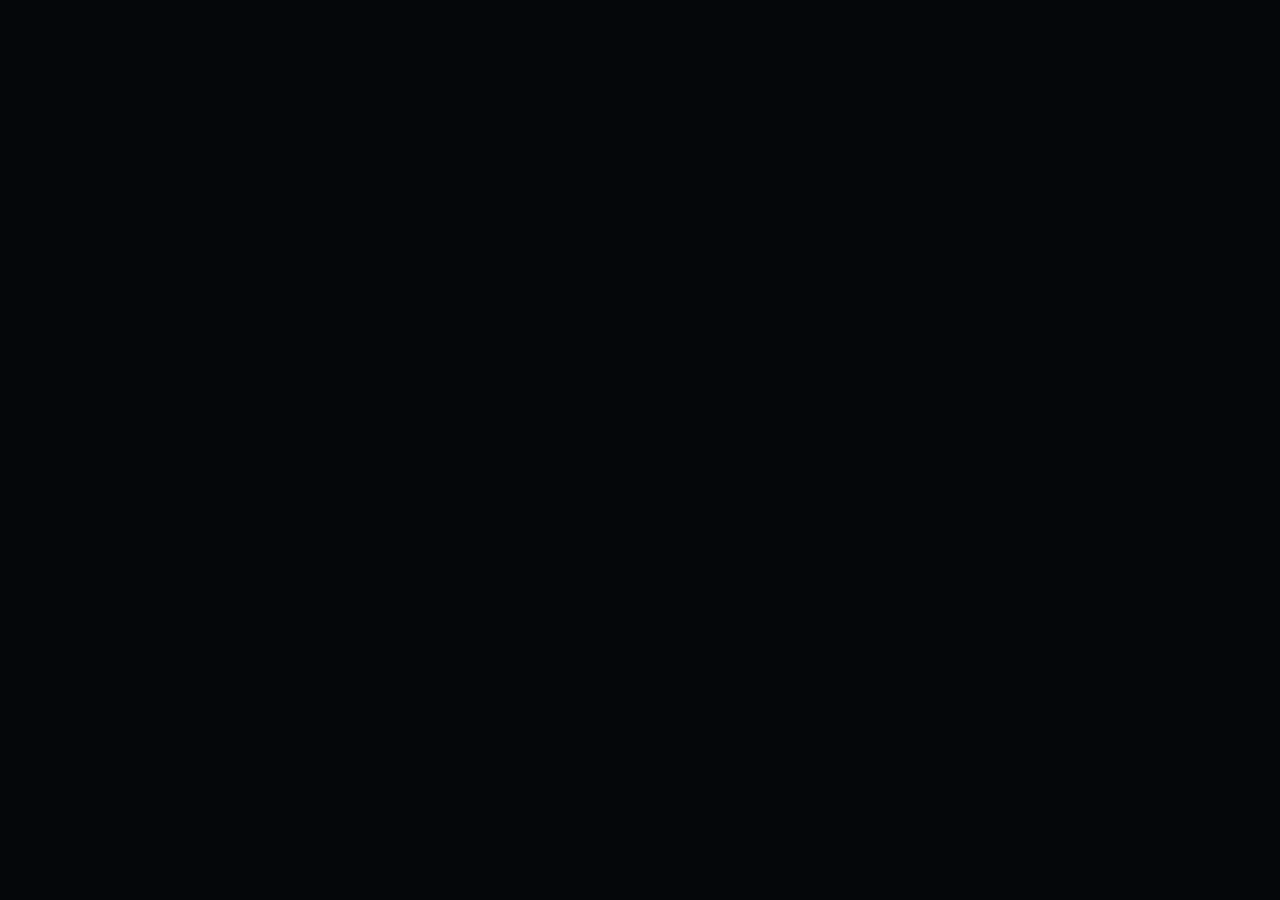
==== commit b74beae1: "Change loading text to uppercase 'LOADING'" ====
--- a/index.html
+++ b/index.html
@@ -101,7 +101,7 @@
   <div id="loader">
     <canvas id="loaderCanvas"></canvas>
     <div id="loaderCenter">
-      <div id="loaderMark">Loading&nbsp;&middot;&nbsp;WEB</div>
+      <div id="loaderMark">LOADING&nbsp;&middot;&nbsp;WEB</div>
       <div id="loaderBarTrack"><div id="loaderBarFill"></div></div>
       <div id="loaderStatus">Menyalakan mesin&hellip;</div>
       <div id="loaderHint">klik di mana saja untuk mempercepat lompatan</div>
